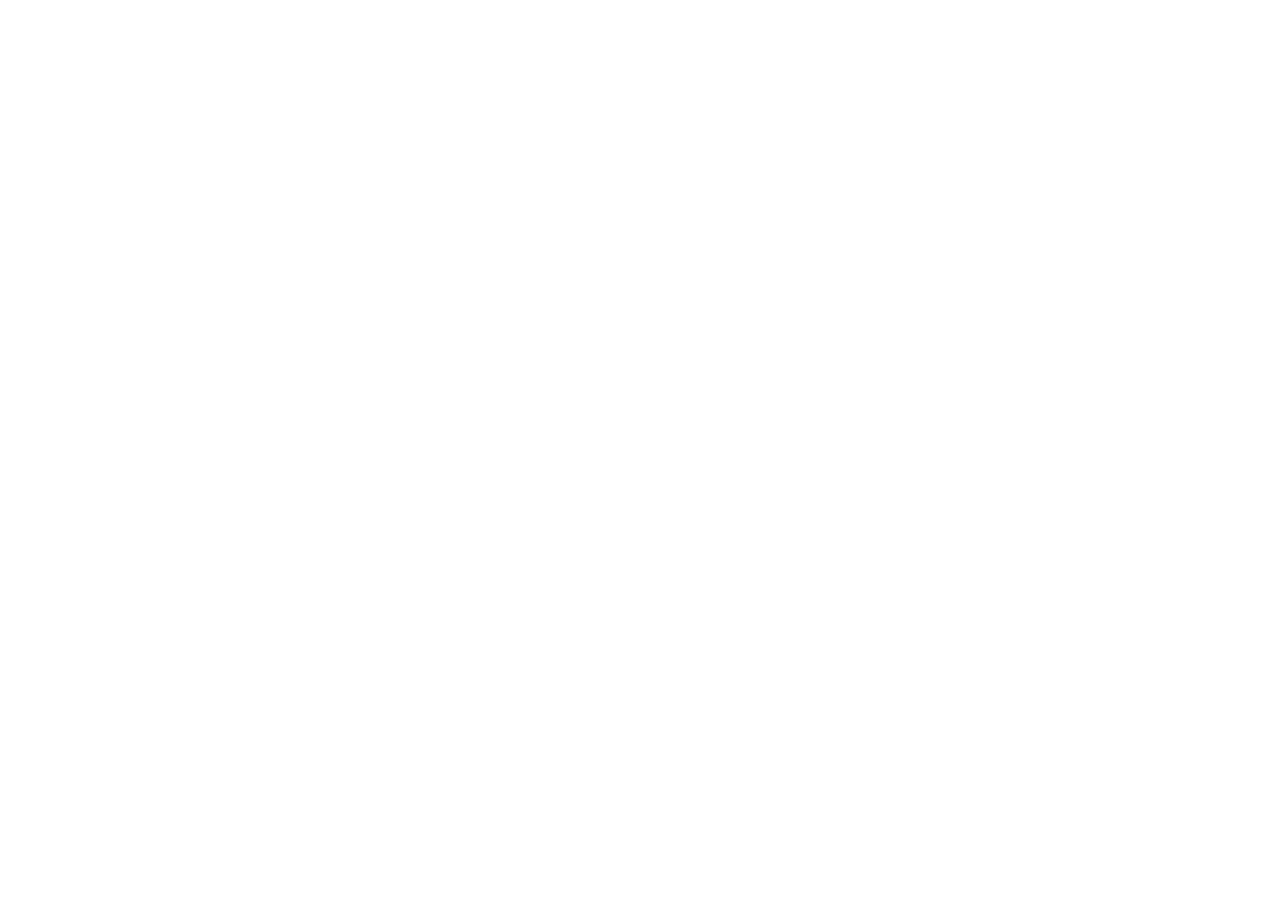
==== index.html @ 45fd63dd "Basic Setup" ====
<!DOCTYPE html>
<html lang="en">
<head>
    <meta charset="UTF-8">
    <meta name="description" content="">
    <meta name="keywords" content="">
    <meta name="author" content="Martin Winther Clausen / Gruppe ">
    <meta name="viewport" content="width=device-width, initial-scale=1.0">
    <title></title>
    <link rel="icon" type="image/x-icon" href="./assets/img/favicon/">
    <link rel="stylesheet" href="./assets/css/style.css">
    <script src="./assets/js/" defer></script>
</head>
<body>
    <header>

    </header>
    <main>

    </main>
    <footer>

    </footer>
</body>
</html>
---- assets/css/style.css ----
/* defaults */
* {
    margin: 0;
}

:root {}

h1,
h2,
h3,
h4,
h5,
h6,
p {
    text-wrap: balance;
}
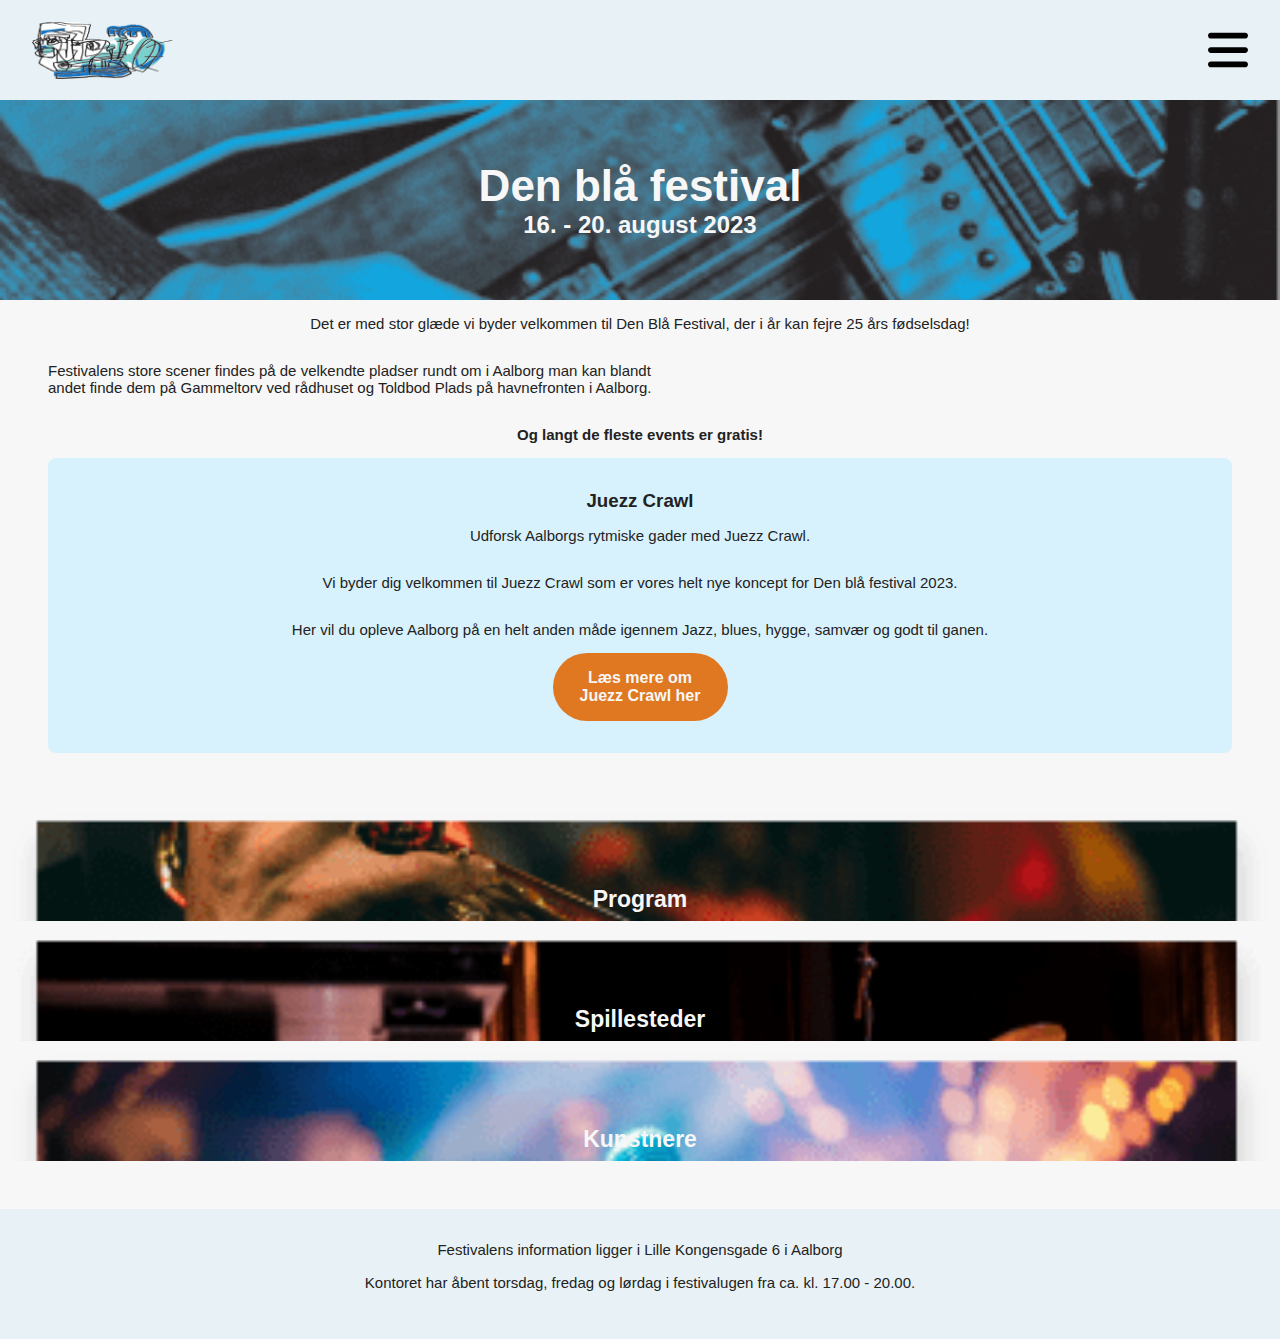
==== commit e53d53c6: "forside næsten done" ====
--- a/index.html
+++ b/index.html
@@ -1,25 +1,75 @@
 <!DOCTYPE html>
 <html lang="en">
-<head>
-    <meta charset="UTF-8">
-    <meta name="description" content="">
-    <meta name="keywords" content="">
-    <meta name="author" content="Martin Winther Clausen / Gruppe ">
-    <meta name="viewport" content="width=device-width, initial-scale=1.0">
+  <head>
+    <meta charset="UTF-8" />
+    <meta name="description" content="" />
+    <meta name="keywords" content="" />
+    <meta name="author" content="Martin Winther Clausen / Gruppe " />
+    <meta name="viewport" content="width=device-width, initial-scale=1.0" />
     <title></title>
-    <link rel="icon" type="image/x-icon" href="./assets/img/favicon/">
-    <link rel="stylesheet" href="./assets/css/style.css">
+    <link rel="icon" type="image/x-icon" href="./assets/img/favicon/" />
+    <link rel="stylesheet" href="./assets/css/style.css" />
     <script src="./assets/js/" defer></script>
-</head>
-<body>
+  </head>
+  <body>
     <header>
-
+      <nav>
+        <img src="./assets/img/pictures/nav_logo.png" alt="logo" />
+        <img
+          src="./assets/img/icons/burger_menu.svg"
+          alt="burgermenu"
+          class="menu" />
+      </nav>
+      <section class="forside_hero">
+        <h1>Den blå festival</h1>
+        <h2>16. - 20. august 2023</h2>
+      </section>
     </header>
     <main>
+      <section class="forside_introtext">
+        <p>
+          Det er med stor glæde vi byder velkommen til Den Blå Festival, der i
+          år kan fejre 25 års fødselsdag!
+        </p>
+        <p>
+          Festivalens store scener findes på de velkendte pladser rundt om i
+          Aalborg man kan blandt andet finde dem på Gammeltorv ved rådhuset og
+          Toldbod Plads på havnefronten i Aalborg.
+        </p>
+        <p>Og langt de fleste events er gratis!</p>
+      </section>
+      <section class="forside_juezzcrawl">
+        <h3>Juezz Crawl</h3>
+        <p>Udforsk Aalborgs rytmiske gader med Juezz Crawl.</p>
+        <p>
+          Vi byder dig velkommen til Juezz Crawl som er vores helt nye koncept
+          for Den blå festival 2023.
+        </p>
+        <p>
+          Her vil du opleve Aalborg på en helt anden måde igennem Jazz, blues,
+          hygge, samvær og godt til ganen.
+        </p>
 
+        <button>Læs mere om Juezz Crawl her</button>
+      </section>
+      <section class="entrypoints">
+        <article class="entrypoint_program">
+          <h3>Program</h3>
+        </article>
+        <article class="entrypoint_spillesteder">
+          <h3>Spillesteder</h3>
+        </article>
+        <article class="entrypoint_kunstnere">
+          <h3>Kunstnere</h3>
+        </article>
+      </section>
     </main>
     <footer>
-
+      <p>Festivalens information ligger i Lille Kongensgade 6 i Aalborg</p>
+      <p>
+        Kontoret har åbent torsdag, fredag og lørdag i festivalugen fra ca. kl.
+        17.00 - 20.00.
+      </p>
     </footer>
-</body>
-</html>+  </body>
+</html>
--- a/assets/css/style.css
+++ b/assets/css/style.css
@@ -1,9 +1,21 @@
 /* defaults */
+
+/* fonts */
+@import url('https://fonts.googleapis.com/css2?family=Roboto:ital,wght@0,100;0,300;0,400;0,500;0,700;0,900;1,100;1,300;1,400;1,500;1,700;1,900&display=swap')
+
+/* font-family: "Roboto", sans-serif; */
 * {
     margin: 0;
 }
 
-:root {}
+:root {
+    --nav_fotter:#E8F2F6;
+    --bokse:#D8F2FD;
+    --knapper_orange:#E07721;
+    --knapper_blå:#00446E;
+    --hvid:#F7F7F7;
+    --sort:#222222;
+}
 
 h1,
 h2,
@@ -13,4 +25,143 @@
 h6,
 p {
     text-wrap: balance;
+    font-family: "Roboto", sans-serif;
+    color: var(--sort);
 }
+
+h1{
+    font-size: 44px;
+}
+
+p{
+    font-size: 15px;
+}
+
+body{
+    margin: 0;
+    background-color: var(--hvid);
+}
+
+
+
+
+/* nav style */
+
+
+nav{
+    background-color: var(--nav_fotter);
+    height: 100px;
+    display: flex;
+    justify-content: space-between;
+    align-items: center;
+    padding-inline: 2em;
+}
+
+.menu{
+    width: 40px;
+    color: var(--knapper_blå);
+}
+
+/* forside start */
+
+.forside_hero{
+    background-image: url(/assets/img/pictures/forside_hero.png);
+    height: 200px;
+    background-size: cover;
+    display: flex;
+    justify-content: center;
+    align-items: center;
+    flex-direction: column;
+}
+
+.forside_hero h1, .forside_hero h2  {
+    color: var(--hvid);
+    margin: 0;
+}
+
+.forside_introtext{
+    display: flex;
+    justify-content: center;
+    align-items: center;
+    flex-direction: column;
+    margin-inline: 3rem;
+}
+
+.forside_introtext p:nth-of-type(3){
+    font-weight: bold;
+}
+
+.forside_juezzcrawl{
+    background-color: var(--bokse);
+    margin-inline: 3rem;
+    border-radius: 8px;
+    padding: 2rem;
+    display: flex;
+    justify-content: center;
+    align-items: center;
+    flex-direction: column;
+}
+
+.forside_juezzcrawl h3{
+    margin:0;
+}
+
+.forside_juezzcrawl button{
+    background-color: var(--knapper_orange);
+    border: none;
+    color: var(--hvid);
+    width: 175px;
+    padding: 1rem;
+    font-size:16px ;
+    border-radius: 35px;
+    font-weight:600;
+}
+
+.entrypoint_program{
+    background-image: url(/assets/img/pictures/entrypoints_program.png);
+    background-size: cover;
+    height: 120px;
+    display: flex;
+    justify-content: center;
+    align-items: end;
+    margin-top: 3rem;
+}
+
+.entrypoint_spillesteder{
+    background-image: url(/assets/img/pictures/entrypoints_spillesteder.png);
+    background-size: cover;
+    height: 120px;
+    display: flex;
+    justify-content: center;
+    align-items: end;
+}
+
+.entrypoint_kunstnere{
+    background-image: url(/assets/img/pictures/entrypoints_kuntstnere.png);
+    background-size: cover;
+    height: 120px;
+    display: flex;
+    justify-content: center;
+    align-items: end;
+    margin-bottom: 3rem;
+}
+
+.entrypoints h3{
+    color: var(--hvid);
+    font-size: 23px;
+    margin: 0.5rem;
+}
+
+footer{
+    background-color: var(--nav_fotter);
+    display: flex;
+    justify-content: center;
+    align-items: center;
+    flex-direction: column;
+    padding: 2rem;
+}
+
+footer p{
+    margin: 0;
+    margin-bottom: 1rem;
+}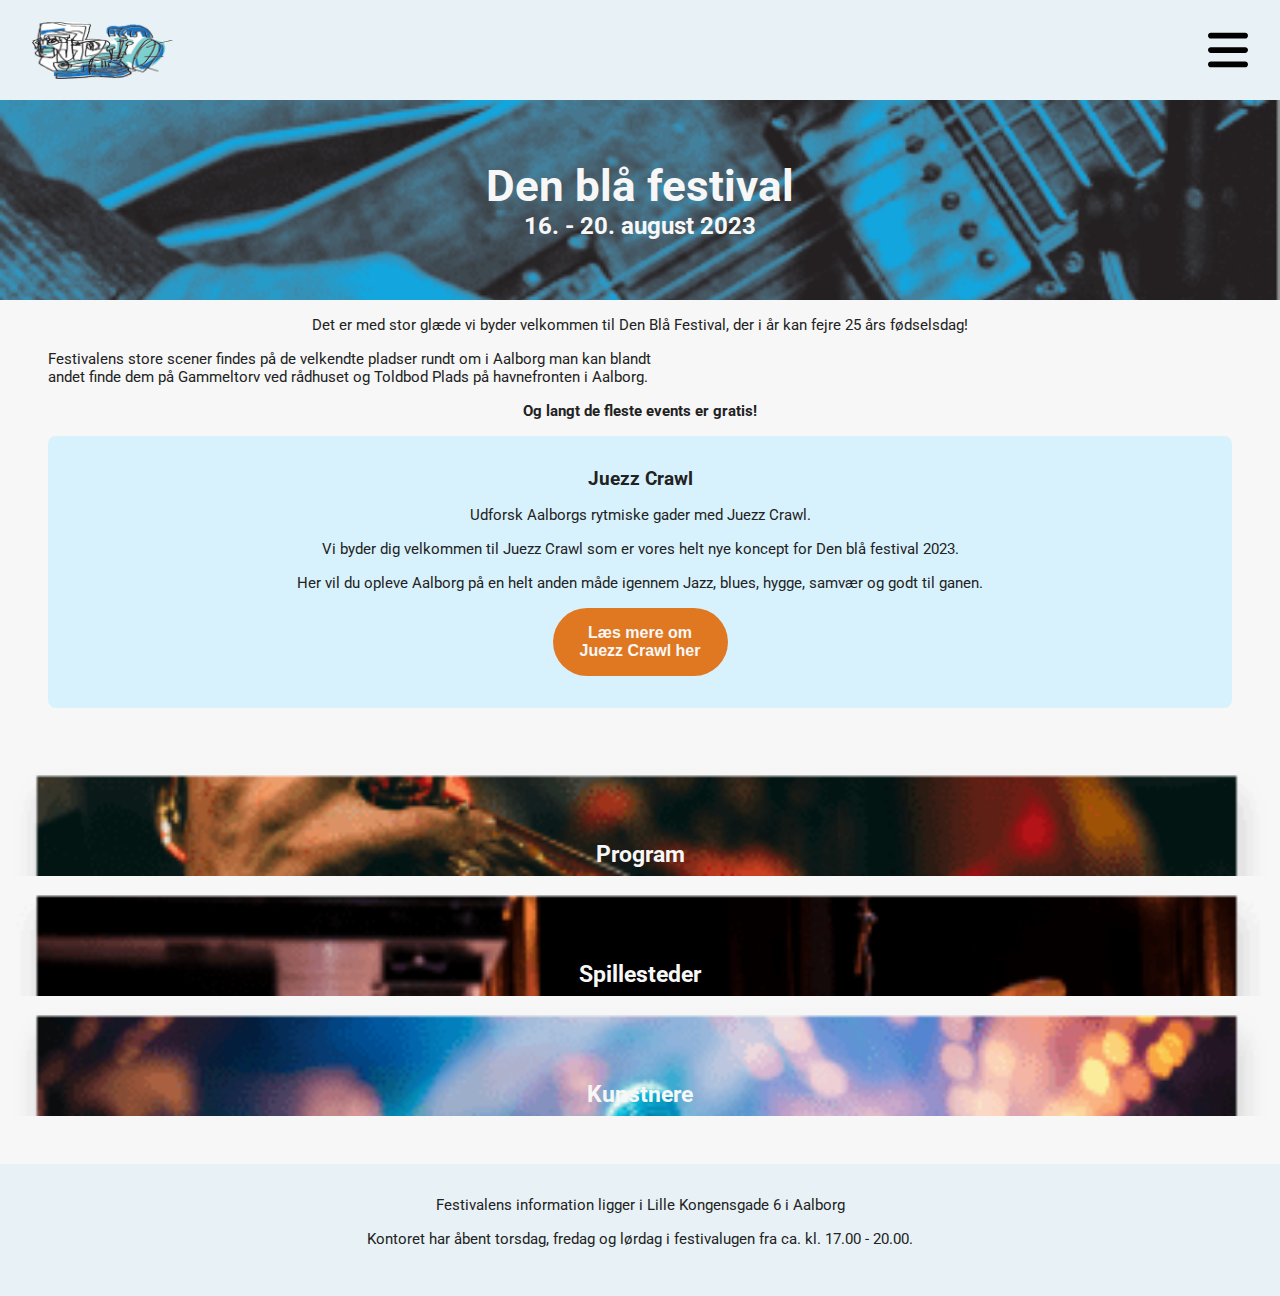
==== commit b3caf7db: "forside rettet, burgermenu begyndt" ====
--- a/index.html
+++ b/index.html
@@ -9,7 +9,7 @@
     <title></title>
     <link rel="icon" type="image/x-icon" href="./assets/img/favicon/" />
     <link rel="stylesheet" href="./assets/css/style.css" />
-    <script src="./assets/js/" defer></script>
+    <script src="./assets/js/app.js" defer></script>
   </head>
   <body>
     <header>
@@ -50,18 +50,26 @@
           hygge, samvær og godt til ganen.
         </p>
 
-        <button>Læs mere om Juezz Crawl her</button>
+        <a href="./juezz_crawl.html"
+          ><button>Læs mere om Juezz Crawl her</button></a
+        >
       </section>
       <section class="entrypoints">
-        <article class="entrypoint_program">
-          <h3>Program</h3>
-        </article>
-        <article class="entrypoint_spillesteder">
-          <h3>Spillesteder</h3>
-        </article>
-        <article class="entrypoint_kunstnere">
-          <h3>Kunstnere</h3>
-        </article>
+        <a href="./program.html">
+          <article class="entrypoint_program">
+            <h3>Program</h3>
+          </article>
+        </a>
+        <a href="./spillesteder.html">
+          <article class="entrypoint_spillesteder">
+            <h3>Spillesteder</h3>
+          </article>
+        </a>
+        <a href="./kunstnere.html">
+          <article class="entrypoint_kunstnere">
+            <h3>Kunstnere</h3>
+          </article>
+        </a>
       </section>
     </main>
     <footer>
--- a/assets/css/style.css
+++ b/assets/css/style.css
@@ -1,7 +1,7 @@
 /* defaults */
 
 /* fonts */
-@import url('https://fonts.googleapis.com/css2?family=Roboto:ital,wght@0,100;0,300;0,400;0,500;0,700;0,900;1,100;1,300;1,400;1,500;1,700;1,900&display=swap')
+@import url('https://fonts.googleapis.com/css2?family=Roboto:ital,wght@0,100;0,300;0,400;0,500;0,700;0,900;1,100;1,300;1,400;1,500;1,700;1,900&display=swap');
 
 /* font-family: "Roboto", sans-serif; */
 * {
@@ -35,6 +35,7 @@
 
 p{
     font-size: 15px;
+    margin-bottom: 1rem;
 }
 
 body{
@@ -72,6 +73,7 @@
     justify-content: center;
     align-items: center;
     flex-direction: column;
+    margin-bottom: 1rem
 }
 
 .forside_hero h1, .forside_hero h2  {
@@ -86,6 +88,7 @@
     flex-direction: column;
     margin-inline: 3rem;
 }
+
 
 .forside_introtext p:nth-of-type(3){
     font-weight: bold;
@@ -104,6 +107,7 @@
 
 .forside_juezzcrawl h3{
     margin:0;
+    margin-bottom: 1rem;
 }
 
 .forside_juezzcrawl button{
@@ -115,6 +119,7 @@
     font-size:16px ;
     border-radius: 35px;
     font-weight:600;
+    cursor: pointer;
 }
 
 .entrypoint_program{
@@ -146,6 +151,10 @@
     margin-bottom: 3rem;
 }
 
+a{
+    text-decoration: none;
+}
+
 .entrypoints h3{
     color: var(--hvid);
     font-size: 23px;
@@ -161,7 +170,3 @@
     padding: 2rem;
 }
 
-footer p{
-    margin: 0;
-    margin-bottom: 1rem;
-}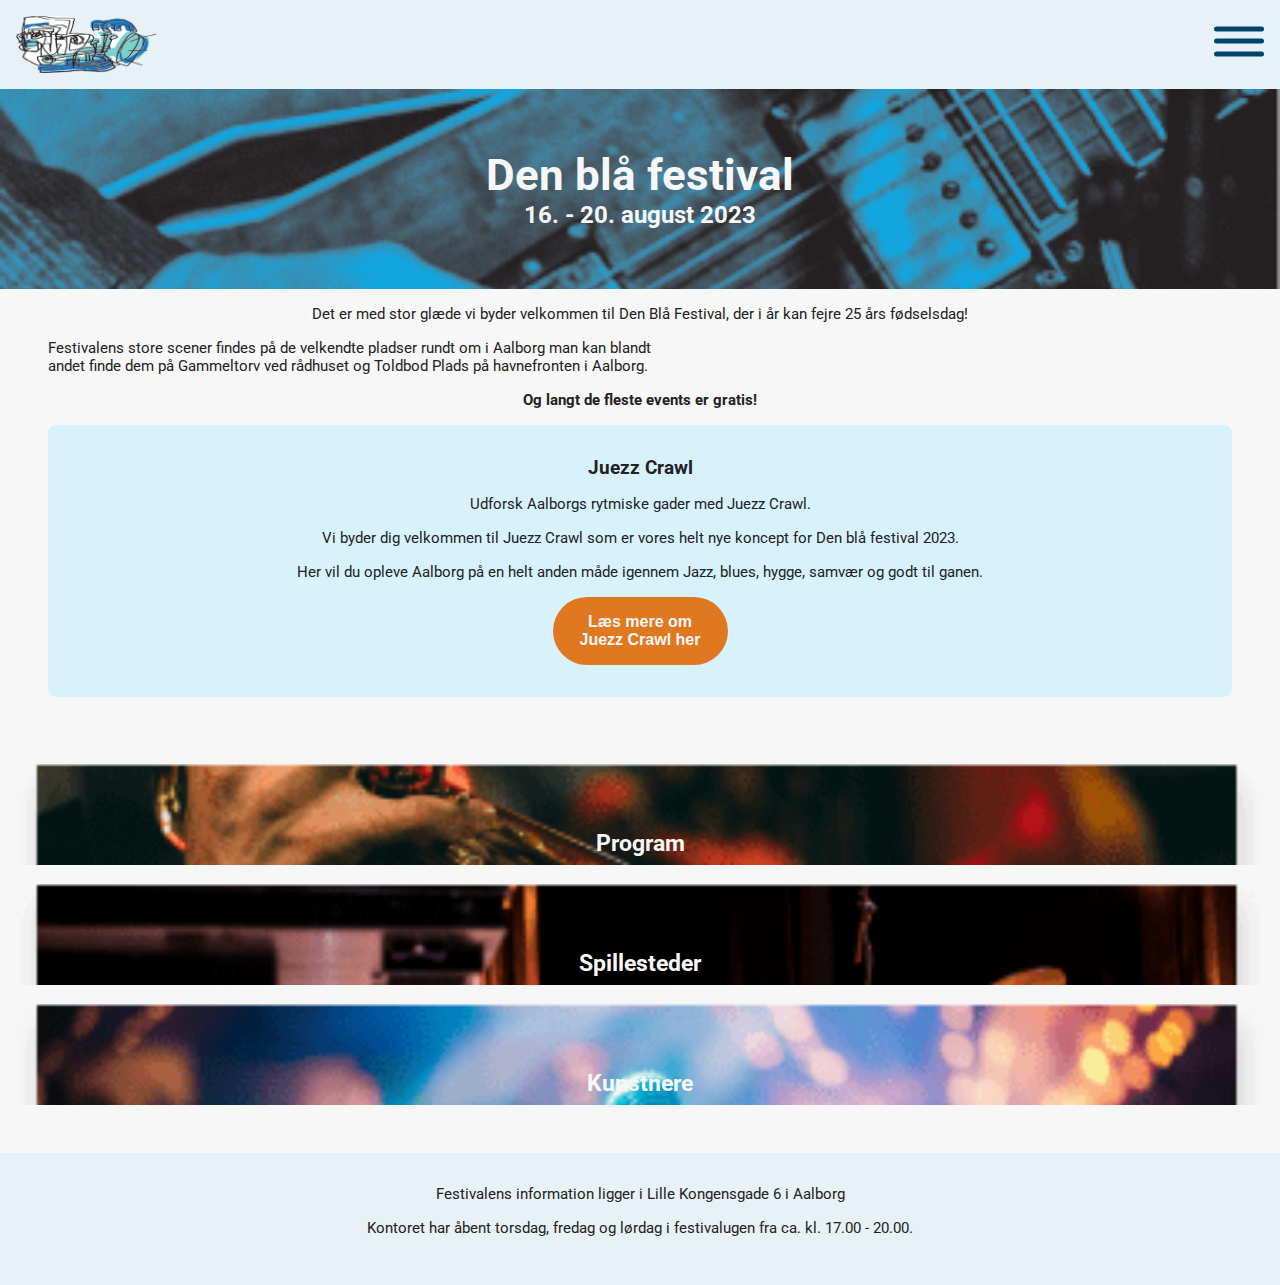
==== commit cae98234: "burgermenu done" ====
--- a/index.html
+++ b/index.html
@@ -13,12 +13,23 @@
   </head>
   <body>
     <header>
+      <div class="off-menu">
+        <ul>
+          <li><a href="./program.html">Program</a></li>
+          <li><a href="./spillesteder.html">Spillesteder</a></li>
+          <li><a href="./kunstnere.html">kunstnere</a></li>
+          <li><a href="./juezz_crawl.html">Juezz-crawl</a></li>
+          <li><a href="./om_festivalen.html">Om festivallen</a></li>
+          <li><a href="./praktisk_info.html">Praktisk information</a></li>
+        </ul>
+      </div>
       <nav>
         <img src="./assets/img/pictures/nav_logo.png" alt="logo" />
-        <img
-          src="./assets/img/icons/burger_menu.svg"
-          alt="burgermenu"
-          class="menu" />
+        <div class="ham-menu">
+          <span></span>
+          <span></span>
+          <span></span>
+        </div>
       </nav>
       <section class="forside_hero">
         <h1>Den blå festival</h1>
--- a/assets/css/style.css
+++ b/assets/css/style.css
@@ -51,16 +51,87 @@
 
 nav{
     background-color: var(--nav_fotter);
-    height: 100px;
-    display: flex;
-    justify-content: space-between;
-    align-items: center;
-    padding-inline: 2em;
-}
-
-.menu{
-    width: 40px;
-    color: var(--knapper_blå);
+    padding: 1rem;
+    display: flex;
+}
+
+/* burgermenu */
+/* inspiration taget fra denne youtube video: https://www.youtube.com/watch?v=aNDqzlAKmZc&ab_channel=Treehouse*/
+
+.off-menu{
+  background-color: var(--knapper_blå); 
+  height: 50vh; 
+  width: 100%;
+  max-width: 300px;
+  position: fixed;
+  right: -350px;
+  display: flex;
+  justify-content: center;
+  transition: 0.4s ease;
+  font-family: "Roboto", sans-serif;
+  font-size: 23px;
+  color: var(--hvid);
+}
+
+.off-menu ul{
+    list-style-type: none;
+    margin-top: 80px;
+}
+
+.off-menu ul li{
+    margin-bottom: 2rem;
+}
+
+.off-menu a{
+    color: var(--hvid);
+}
+
+.off-menu.active{
+    right: 0;
+}
+
+.ham-menu{
+    height: 50px;
+    width: 50px;
+    margin-left: auto;
+    position: relative;
+}
+
+.ham-menu span{
+    display: block;
+    height: 5px;
+    width: 100%;
+    background-color: var(--knapper_blå);
+    border-radius: 25px;
+    position: absolute;
+    top: 50%;
+    left: 50%;
+    transform: translate(-50%, -50%);
+    transition: .4 ease;
+}
+
+.ham-menu span:nth-child(1){
+    top: 25%;
+}
+
+.ham-menu span:nth-child(3){
+    top: 75%;
+}
+
+.ham-menu.active span:nth-child(1){
+    top: 50%;
+    transform: translate(-50%, -50%)rotate(45deg);
+    background-color: var(--hvid);
+}
+
+.ham-menu.active span:nth-child(2){
+    opacity: 0;
+}
+
+.ham-menu.active span:nth-child(3){
+    top: 50%;
+   transform: translate(-50%, -50%)rotate(-45deg);
+   background-color: var(--hvid);
 }
 
 /* forside start */
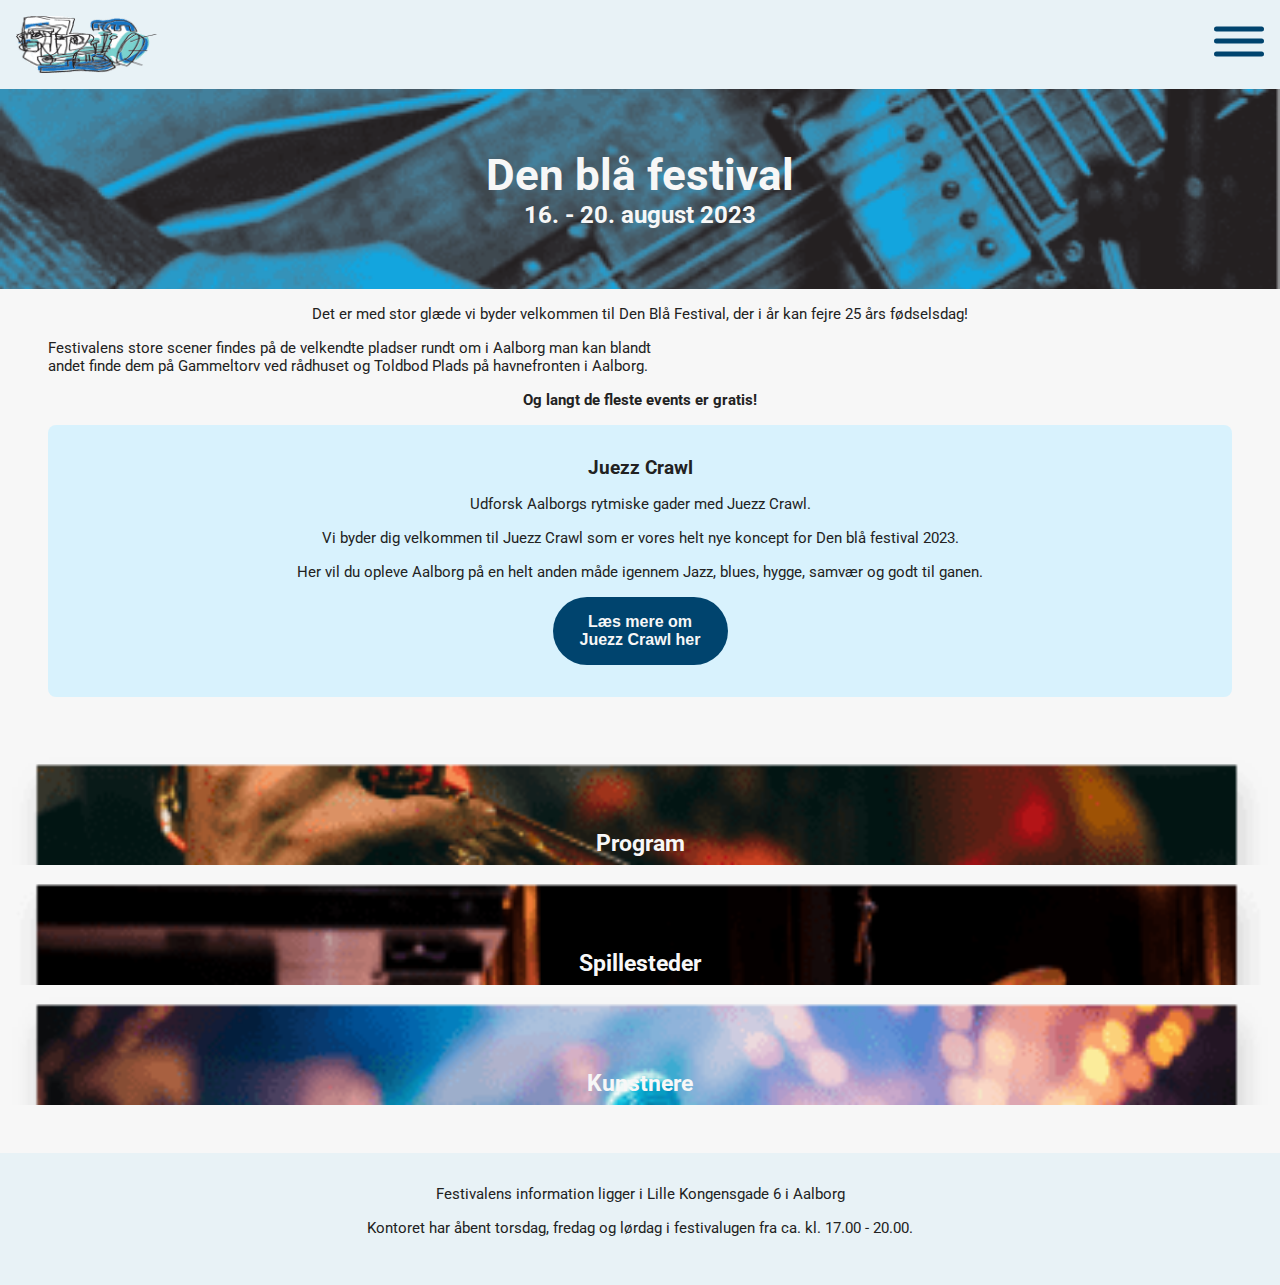
==== commit aaf7e88a: "nav fixed" ====
--- a/index.html
+++ b/index.html
@@ -15,6 +15,7 @@
     <header>
       <div class="off-menu">
         <ul>
+          <li><a href="./index.html">Forside</a></li>
           <li><a href="./program.html">Program</a></li>
           <li><a href="./spillesteder.html">Spillesteder</a></li>
           <li><a href="./kunstnere.html">kunstnere</a></li>
--- a/assets/css/style.css
+++ b/assets/css/style.css
@@ -60,7 +60,7 @@
 
 .off-menu{
   background-color: var(--knapper_blå); 
-  height: 50vh; 
+  height: 70vh; 
   width: 100%;
   max-width: 300px;
   position: fixed;
@@ -108,6 +108,7 @@
     left: 50%;
     transform: translate(-50%, -50%);
     transition: .4 ease;
+    cursor: pointer;
 }
 
 .ham-menu span:nth-child(1){
@@ -182,7 +183,7 @@
 }
 
 .forside_juezzcrawl button{
-    background-color: var(--knapper_orange);
+    background-color: var(--knapper_blå);
     border: none;
     color: var(--hvid);
     width: 175px;
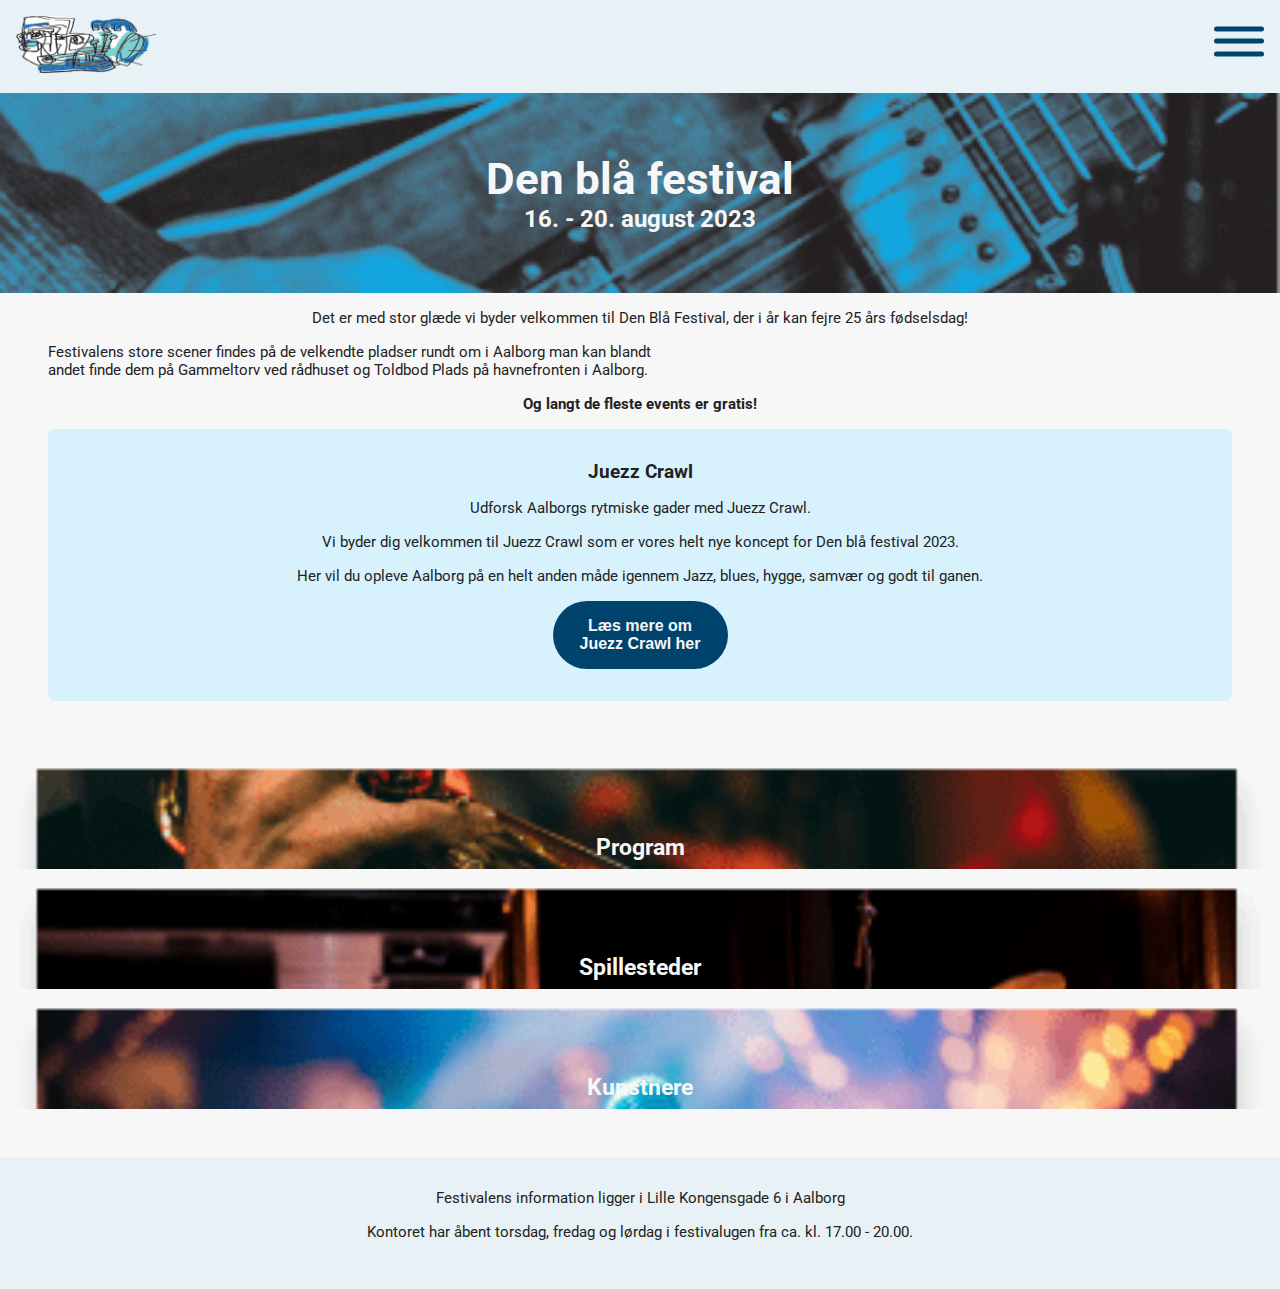
==== commit 753e7244: "update" ====
--- a/index.html
+++ b/index.html
@@ -25,7 +25,9 @@
         </ul>
       </div>
       <nav>
-        <img src="./assets/img/pictures/nav_logo.png" alt="logo" />
+        <a href="./index.html"
+          ><img src="./assets/img/pictures/nav_logo.png" alt="logo"
+        /></a>
         <div class="ham-menu">
           <span></span>
           <span></span>
--- a/assets/css/style.css
+++ b/assets/css/style.css
@@ -60,7 +60,7 @@
 
 .off-menu{
   background-color: var(--knapper_blå); 
-  height: 70vh; 
+  height: 500px; 
   width: 100%;
   max-width: 300px;
   position: fixed;
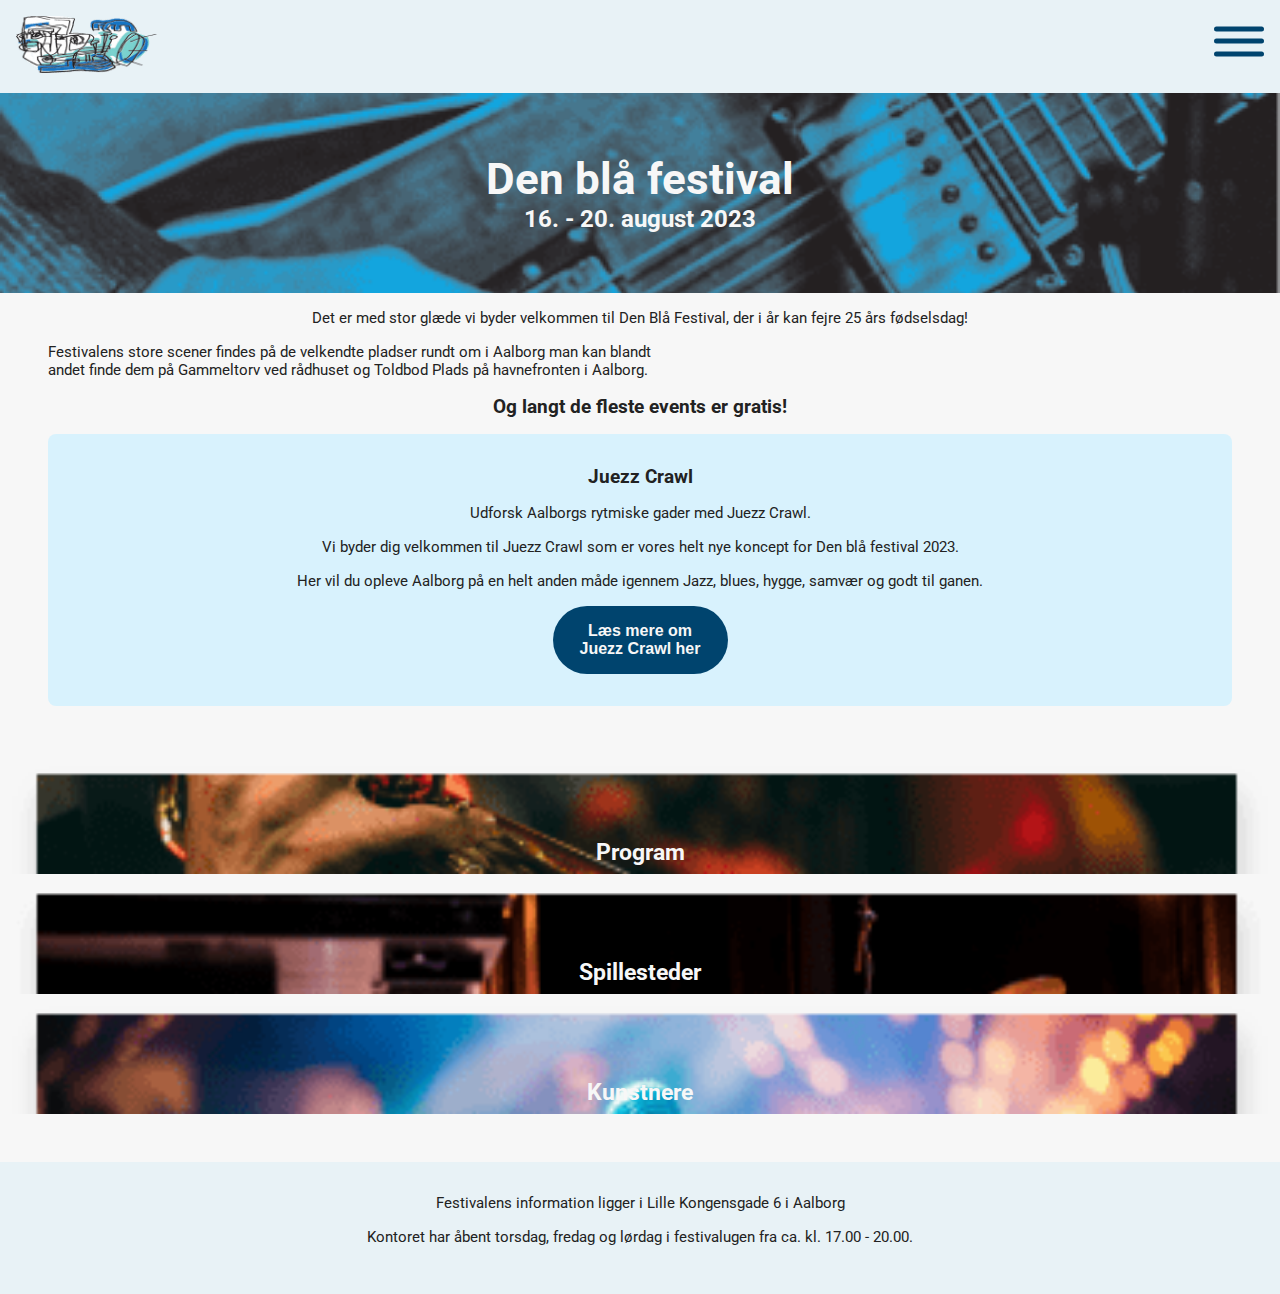
==== commit 55052011: "Hotfix 1" ====
--- a/index.html
+++ b/index.html
@@ -7,7 +7,7 @@
     <meta name="author" content="Martin Winther Clausen / Gruppe " />
     <meta name="viewport" content="width=device-width, initial-scale=1.0" />
     <title></title>
-    <link rel="icon" type="image/x-icon" href="./assets/img/favicon/" />
+    <link rel="icon" type="image/x-icon" href="./assets/img/favicon/favicon.svg">
     <link rel="stylesheet" href="./assets/css/style.css" />
     <script src="./assets/js/app.js" defer></script>
   </head>
--- a/assets/css/style.css
+++ b/assets/css/style.css
@@ -71,6 +71,11 @@
   font-family: "Roboto", sans-serif;
   font-size: 23px;
   color: var(--hvid);
+  z-index: 10;
+}
+
+span{
+    z-index: 20;
 }
 
 .off-menu ul{
@@ -164,6 +169,7 @@
 
 .forside_introtext p:nth-of-type(3){
     font-weight: bold;
+    font-size: 19px;
 }
 
 .forside_juezzcrawl{
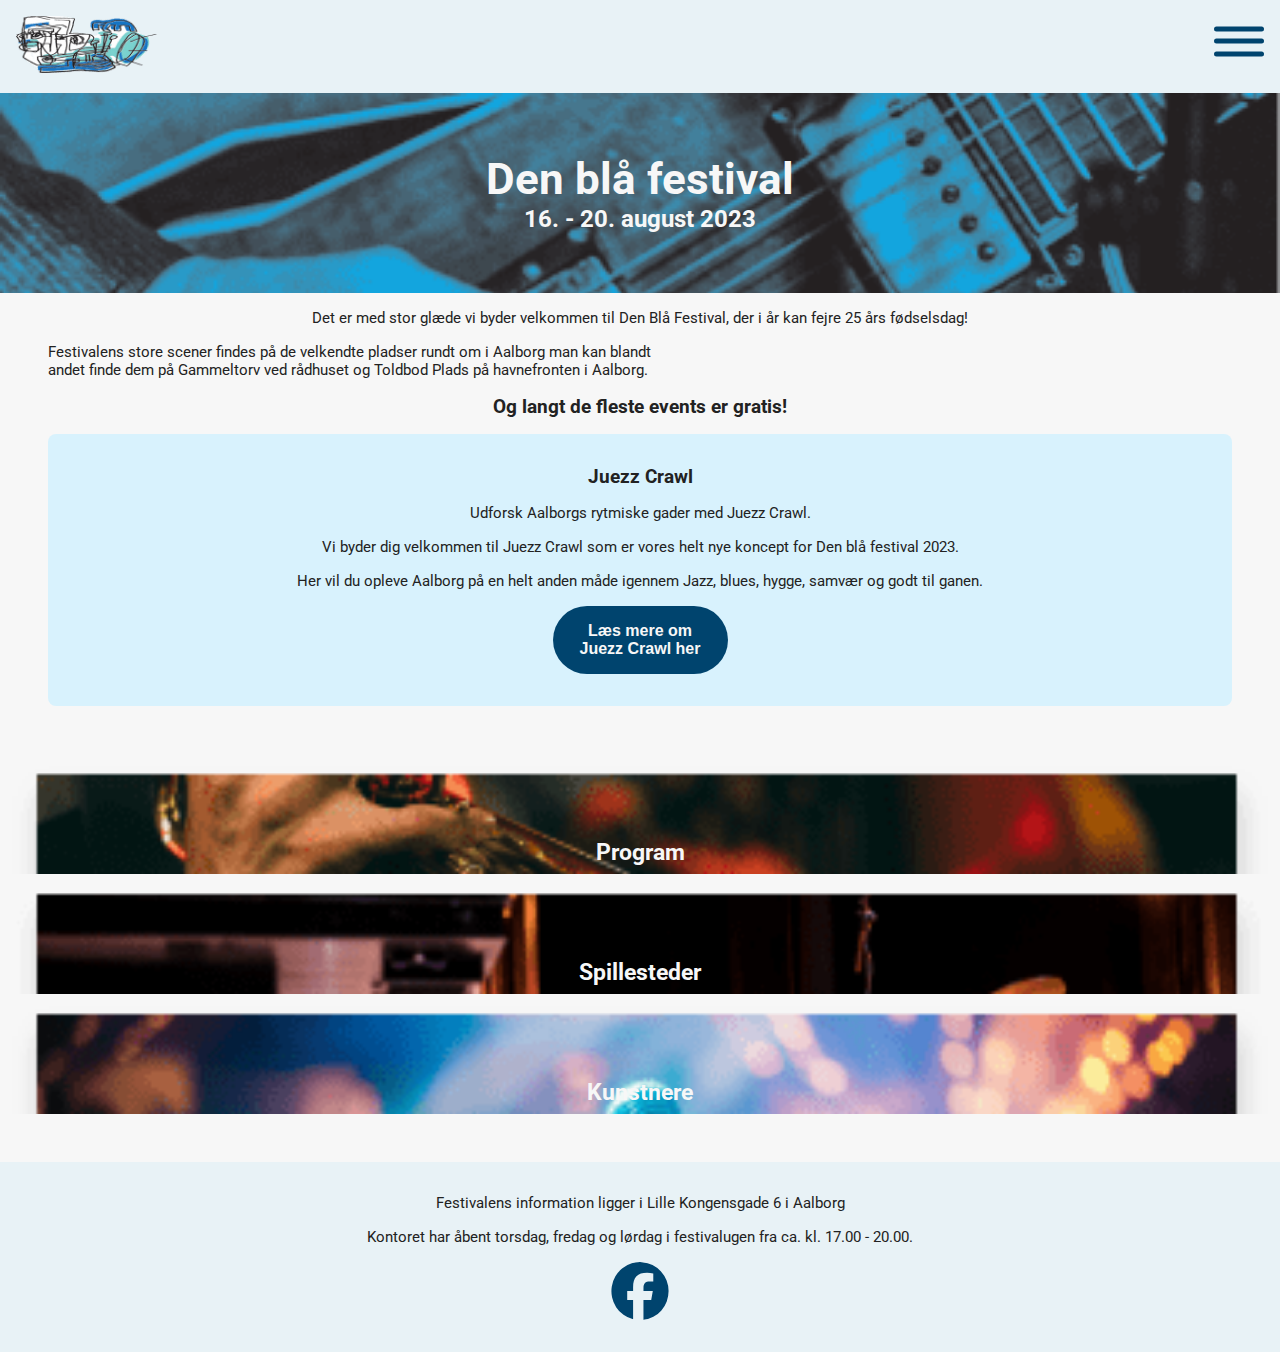
==== commit 9612b23a: "Hotfix 2" ====
--- a/index.html
+++ b/index.html
@@ -1,14 +1,14 @@
 <!DOCTYPE html>
 <html lang="en">
   <head>
-    <meta charset="UTF-8" />
-    <meta name="description" content="" />
-    <meta name="keywords" content="" />
-    <meta name="author" content="Martin Winther Clausen / Gruppe " />
-    <meta name="viewport" content="width=device-width, initial-scale=1.0" />
-    <title></title>
+    <meta charset="UTF-8">
+    <meta name="description" content="Forsiden for Den Blå Festival, find alt information du har brug for, for at finde alle den funky Jazz og Blues du kunne ønske">
+    <meta name="keywords" content="Den Blå Festival, Jazz, Blues">
+    <meta name="author" content="MMD23 Modul4 Gruppe4">
+    <meta name="viewport" content="width=device-width, initial-scale=1.0">
+    <title>Den Blå Festival</title>
     <link rel="icon" type="image/x-icon" href="./assets/img/favicon/favicon.svg">
-    <link rel="stylesheet" href="./assets/css/style.css" />
+    <link rel="stylesheet" href="./assets/css/style.css">
     <script src="./assets/js/app.js" defer></script>
   </head>
   <body>
@@ -25,9 +25,9 @@
         </ul>
       </div>
       <nav>
-        <a href="./index.html"
-          ><img src="./assets/img/pictures/nav_logo.png" alt="logo"
-        /></a>
+        <a href="./index.html">
+          <img src="./assets/img/pictures/nav_logo.png" alt="logo">
+        </a>
         <div class="ham-menu">
           <span></span>
           <span></span>
@@ -92,6 +92,7 @@
         Kontoret har åbent torsdag, fredag og lørdag i festivalugen fra ca. kl.
         17.00 - 20.00.
       </p>
+      <img src="./assets/img/icons/facebook-footer.svg" alt="Facebook Ikon">
     </footer>
   </body>
 </html>
